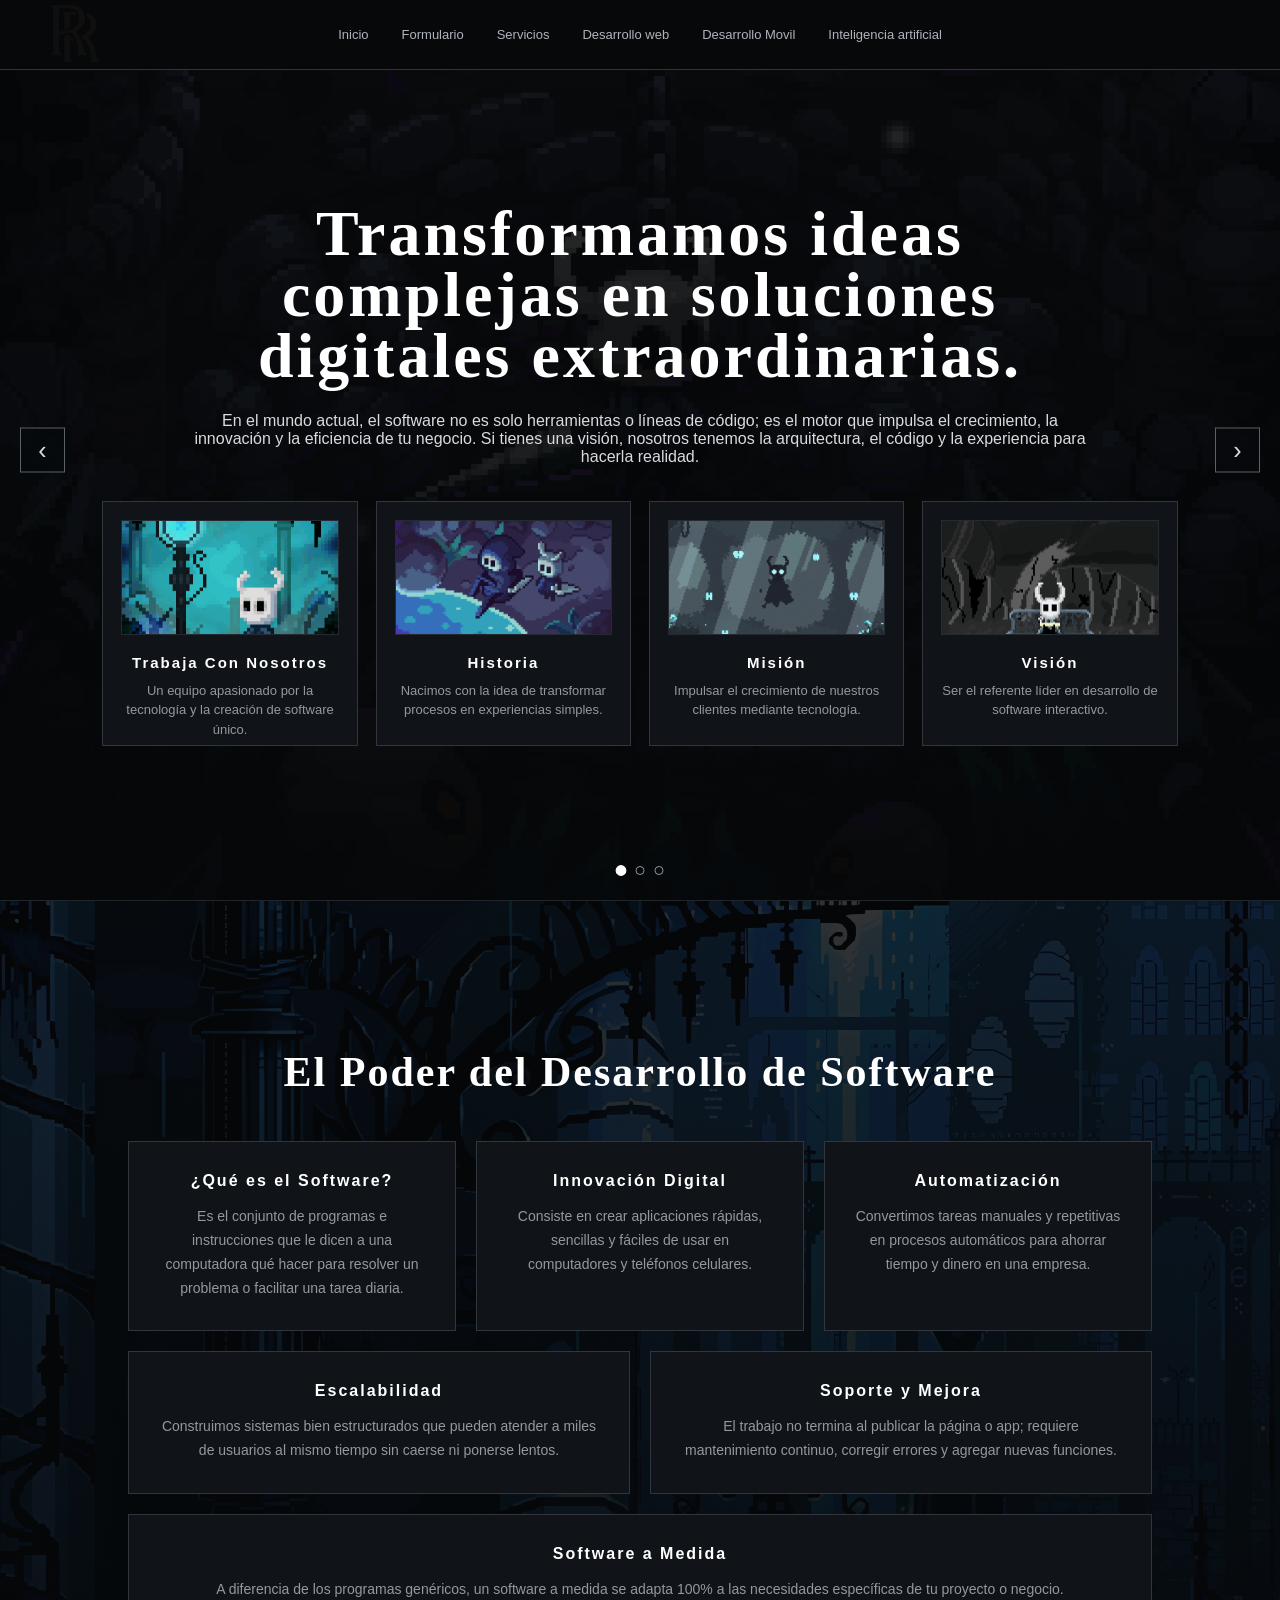
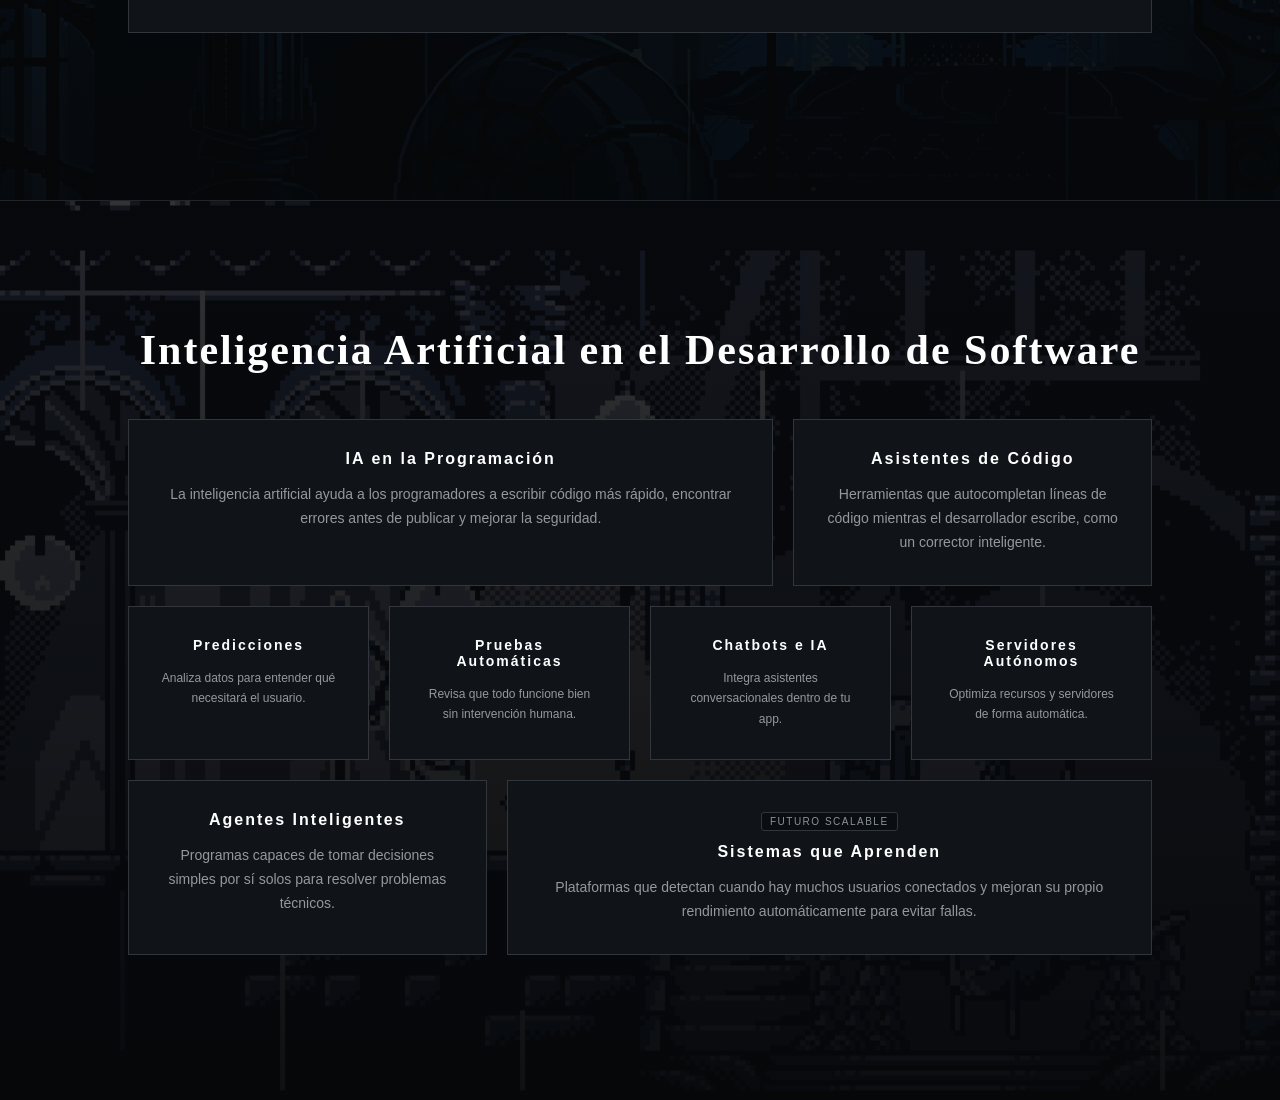
==== index.html @ de7bd237 "Add files via upload" ====
<!DOCTYPE html>
<html lang="es">
<head>
    <meta charset="UTF-8">
    <meta name="viewport" content="width=device-width, initial-scale=1.0">
    <title>Mi Sitio Web - Modo Libro</title>
    <link rel="stylesheet" type="text/css" href="pagina_principal.css">
</head>
<body>

    <div id="menu">
        <img src="logo.webp" alt="Logo RR" class="logo">
        <ul>
            
            <li class="item"><a href="#">Inicio</a></li>
            <li class="item"><a href="formu.html">Formulario</a></li>
            <li class="item"><a href="servicios.html">Servicios</a></li>
            <li class="item"><a href="desarrollo-web.html">Desarrollo web</a></li>
            <li class="item"><a href="desarrollo-movil.html">Desarrollo Movil</a></li>
            <li class="item"><a href="inteligencia.html">Inteligencia artificial</a></li>
         
    </div>

   
    <div class="slider-container" id="slider">
        
        <section class="pantalla pagina-inicio">
            <div class="contenido-seccion">
                
                <div id="texto">  
                    <h1>Transformamos ideas complejas en soluciones digitales extraordinarias.</h1> 
                    <br>
                    En el mundo actual, el software no es solo herramientas o líneas de código; es el motor que impulsa el crecimiento, la innovación y la eficiencia de tu negocio. Si tienes una visión, nosotros tenemos la arquitectura, el código y la experiencia para hacerla realidad.
                </div>

                <div class="contenedor-tarjetas">
                    
                    <a href="trabaja.html">
                        <div class="tarjeta-info">
                            <div class="tarjeta-imagen">
                                <img src="historia.gif" alt="Nosotros">
                            </div>
                            <h3>Trabaja Con Nosotros</h3>
                            <p>Un equipo apasionado por la tecnología y la creación de software único.</p>
                        </div>
                    </a>

                    <a href="historia.html">
                        <div class="tarjeta-info">
                            <div class="tarjeta-imagen">
                                <img src="historia2.webp" alt="Historia">
                            </div>
                            <h3>Historia</h3>
                            <p>Nacimos con la idea de transformar procesos en experiencias simples.</p>
                        </div>
                    </a>

                    <a href="mision.html">
                        <div class="tarjeta-info">
                            <div class="tarjeta-imagen">
                                <img src="hisoria3.gif" alt="Misión">
                            </div>
                            <h3>Misión</h3>
                            <p>Impulsar el crecimiento de nuestros clientes mediante tecnología.</p>
                        </div>
                    </a>

                    <a href="vision.html">
                        <div class="tarjeta-info">
                            <div class="tarjeta-imagen">
                                <img src="historia4.gif" alt="Visión">
                            </div>
                            <h3>Visión</h3>
                            <p>Ser el referente líder en desarrollo de software interactivo.</p>
                        </div>
                    </a>

                </div>

            </div>
        </section>

        <section class="pantalla pagina-servicios">
            <div class="contenido-seccion">
                
                <div id="texto">
                    <h1>Nuestros Servicios</h1>
                    <br>
                    Creamos soluciones tecnológicas a tu medida. Desde páginas web dinámicas hasta integraciones de inteligencia artificial y aplicaciones móviles de alto rendimiento.
                </div>

                <div class="contenedor-tarjetas">
                    
                    <a href="trabaja.html" class="tarjeta-enlace">
                        <div class="tarjeta-info">
                            <div class="tarjeta-imagen">
                                <img src="historia.gif" alt="Nosotros">
                            </div>
                            <h3>Trabaja Con Nosotros</h3>
                            <p>Un equipo apasionado por la tecnología y la creación de software único.</p>
                        </div>
                    </a>

                    <a href="historia.html">
                        <div class="tarjeta-info">
                            <div class="tarjeta-imagen">
                                <img src="historia2.webp" alt="Historia">
                            </div>
                            <h3>Historia</h3>
                            <p>Nacimos con la idea de transformar procesos en experiencias simples.</p>
                        </div>
                    </a>

                    <a href="mision.html">
                        <div class="tarjeta-info">
                            <div class="tarjeta-imagen">
                                <img src="hisoria3.gif" alt="Misión">
                            </div>
                            <h3>Misión</h3>
                            <p>Impulsar el crecimiento de nuestros clientes mediante tecnología.</p>
                        </div>
                    </a>

                    <a href="vision.html">
                        <div class="tarjeta-info">
                            <div class="tarjeta-imagen">
                                <img src="historia4.gif" alt="Visión">
                            </div>
                            <h3>Visión</h3>
                            <p>Ser el referente líder en desarrollo de software interactivo.</p>
                        </div>
                    </a>

                </div>

            </div>
        </section>

        <section class="pantalla pagina-contacto">
            <div class="contenido-seccion">
                
                <div id="texto">
                    <h1>¿Listo para iniciar tu proyecto?</h1>
                    <br>
                    Explora el menú superior para conocer nuestros formularios de contacto, revisar ofertas exclusivas o ver nuestros componentes de hardware recomendados.
                </div>

                <div class="contenedor-tarjetas">
                    
                    <a href="trabaja.html" class="tarjeta-enlace">
                        <div class="tarjeta-info">
                            <div class="tarjeta-imagen">
                                <img src="historia.gif" alt="Nosotros">
                            </div>
                            <h3>Trabaja Con Nosotros</h3>
                            <p>Un equipo apasionado por la tecnología y la creación de software único.</p>
                        </div>
                    </a>

                    <a href="historia.html">
                        <div class="tarjeta-info">
                            <div class="tarjeta-imagen">
                                <img src="historia2.webp" alt="Historia">
                            </div>
                            <h3>Historia</h3>
                            <p>Nacimos con la idea de transformar procesos en experiencias simples.</p>
                        </div>
                    </a>

                    <a href="mision.html">
                        <div class="tarjeta-info">
                            <div class="tarjeta-imagen">
                                <img src="hisoria3.gif" alt="Misión">
                            </div>
                            <h3>Misión</h3>
                            <p>Impulsar el crecimiento de nuestros clientes mediante tecnología.</p>
                        </div>
                    </a>

                    <a href="vision.html">
                        <div class="tarjeta-info">
                            <div class="tarjeta-imagen">
                                <img src="historia4.gif" alt="Visión">
                            </div>
                            <h3>Visión</h3>
                            <p>Ser el referente líder en desarrollo de software interactivo.</p>
                        </div>
                    </a>

                </div>

            </div>
        </section>

    </div>

    <!-- NUEVA SECCIÓN DEBAJO DEL SLIDER COMPLETO -->
<section class="seccion-abajo">
    <div class="contenido-abajo">
        <h2 class="titulo-ia">El Poder del Desarrollo de Software</h2>
        
        <!--  3 Cajas -->
        <div class="contenedor-cajas-nuevas fila-3">
            <div class="caja-opaca">
                <h3>¿Qué es el Software?</h3>
                <p>Es el conjunto de programas e instrucciones que le dicen a una computadora qué hacer para resolver un problema o facilitar una tarea diaria.</p>
            </div>

            <div class="caja-opaca">
                <h3>Innovación Digital</h3>
                <p>Consiste en crear aplicaciones rápidas, sencillas y fáciles de usar en computadores y teléfonos celulares.</p>
            </div>

            <div class="caja-opaca">
                <h3>Automatización</h3>
                <p>Convertimos tareas manuales y repetitivas en procesos automáticos para ahorrar tiempo y dinero en una empresa.</p>
            </div>
        </div>

        <!-- 2 Cajas -->
        <div class="contenedor-cajas-nuevas fila-2">
            <div class="caja-opaca">
                <h3>Escalabilidad</h3>
                <p>Construimos sistemas bien estructurados que pueden atender a miles de usuarios al mismo tiempo sin caerse ni ponerse lentos.</p>
            </div>

            <div class="caja-opaca">
                <h3>Soporte y Mejora</h3>
                <p>El trabajo no termina al publicar la página o app; requiere mantenimiento continuo, corregir errores y agregar nuevas funciones.</p>
            </div>
        </div>

        <!--  1 Caja -->
        <div class="contenedor-cajas-nuevas fila-1">
            <div class="caja-opaca">
                <h3>Software a Medida</h3>
                <p>A diferencia de los programas genéricos, un software a medida se adapta 100% a las necesidades específicas de tu proyecto o negocio.</p>
            </div>
        </div>

    </div>
</section>


<!--  INTELIGENCIA ARTIFICIAL EN EL DESARROLLO DE SOFTWARE -->
<section class="seccion-abajo seccion-ia">
    <div class="contenido-abajo">
        <h2 class="titulo-ia">Inteligencia Artificial en el Desarrollo de Software</h2>
        
   
        <div class="contenedor-cajas-nuevas fila-asimetrica-1">
            <div class="caja-opaca caja-destacada">
           
                <h3>IA en la Programación</h3>
                <p>La inteligencia artificial ayuda a los programadores a escribir código más rápido, encontrar errores antes de publicar y mejorar la seguridad.</p>
            </div>

            <div class="caja-opaca">
                <h3>Asistentes de Código</h3>
                <p>Herramientas que autocompletan líneas de código mientras el desarrollador escribe, como un corrector inteligente.</p>
            </div>
        </div>

    
        <div class="contenedor-cajas-nuevas fila-cuatro">
            <div class="caja-opaca caja-mini">
                <h3>Predicciones</h3>
                <p>Analiza datos para entender qué necesitará el usuario.</p>
            </div>

            <div class="caja-opaca caja-mini">
                <h3>Pruebas Automáticas</h3>
                <p>Revisa que todo funcione bien sin intervención humana.</p>
            </div>

            <div class="caja-opaca caja-mini">
                <h3>Chatbots e IA</h3>
                <p>Integra asistentes conversacionales dentro de tu app.</p>
            </div>

            <div class="caja-opaca caja-mini">
                <h3>Servidores Autónomos</h3>
                <p>Optimiza recursos y servidores de forma automática.</p>
            </div>
        </div>

        <div class="contenedor-cajas-nuevas fila-asimetrica-2">
            <div class="caja-opaca">
                <h3>Agentes Inteligentes</h3>
                <p>Programas capaces de tomar decisiones simples por sí solos para resolver problemas técnicos.</p>
            </div>

            <div class="caja-opaca caja-destacada">
                <span class="badge-ia">Futuro Scalable</span>
                <h3>Sistemas que Aprenden</h3>
                <p>Plataformas que detectan cuando hay muchos usuarios conectados y mejoran su propio rendimiento automáticamente para evitar fallas.</p>
            </div>
        </div>

    </div>
</section>

    <script src="movimiento.js"></script>

</body>
</html>
---- pagina_principal.css ----
* {
    margin: 0;
    padding: 0;
    box-sizing: border-box;
}

html {
    scroll-behavior: smooth;
}

body {
    background: #080a0d;
    color: #d8dce0;
    font-family: Arial, sans-serif;
    overflow-x: hidden;
}



.logo {
width: 50px;
height: auto;
position: absolute;
top: 5px;
left: 50px;
}
/* Menú */

#menu {
    width: 100%;
    height: 70px;
    background: #07080a;
    border-bottom: 1px solid #30353b;
    display: flex;
    align-items: center;
    justify-content: center;
    position: fixed;
    top: 0;
    left: 0;
    z-index: 100;
}

#menu ul {
    list-style: none;
    display: flex;
    align-items: center;
    justify-content: center;
    gap: 5px;
}

#menu li {
    position: relative;
}

#menu a {
    display: block;
    padding: 25px 14px;
    color: #aeb4bb;
    text-decoration: none;
    font-size: 13px;
    transition: 0.3s;
}

#menu a:hover {
    color: white;
}

#menu ul ul {
    display: none;
    position: absolute;
    top: 70px;
    left: 0;
    width: 190px;
    background: #080a0d;
    border: 1px solid #30353b;
    padding: 5px 0;
}

#menu li:hover > ul {
    display: block;
}

#menu ul ul li {
    width: 100%;
}

#menu ul ul a {
    padding: 14px 18px;
    font-size: 12px;
}

#menu ul ul a:hover {
    background: #151a1f;
}

/* Slider */

.slider-container {
    width: 100vw;
    height: 100vh;
    display: flex;
    flex-direction: row;
    overflow: hidden;
    position: relative;
    scroll-behavior: smooth;
}

.pantalla {
    width: 100vw;
    min-width: 100vw;
    height: 100vh;
    min-height: 100vh;
    flex-shrink: 0;
    display: flex;
    align-items: center;
    justify-content: center;
    padding: 110px 8% 60px;
    position: relative;
}

.pagina-inicio {
    background-image:
        linear-gradient(
            rgba(5, 7, 9, 0.82),
            rgba(5, 7, 9, 0.96)
        ),
        url("fondo1.gif");
    background-size: cover;
    background-position: center;
    background-attachment: fixed;
}

.pagina-servicios {
    background-image:
        linear-gradient(
            rgba(5, 7, 9, 0.82),
            rgba(5, 7, 9, 0.96)
        ),
        url("fondos2.gif");
    background-size: cover;
    background-position: center;
    background-attachment: fixed;
    border-left: 1px solid #20252a;
}

.pagina-contacto {
    background-image:
        linear-gradient(
            rgba(5, 7, 9, 0.82),
            rgba(5, 7, 9, 0.96)
        ),
        url("fondo3.gif");
    background-size: cover;
    background-position: center;
    background-attachment: fixed;
    border-left: 1px solid #20252a;
}

.contenido-seccion {
    width: 100%;
    max-width: 1150px;
    display: flex;
    flex-direction: column;
    align-items: center;
    justify-content: center;
    gap: 35px;
}

#texto {
    width: 100%;
    max-width: 900px;
    text-align: center;
    animation: aparecer 0.8s ease;
}

#texto h1,
#texto h2 {
    color: white;
    font-family: Georgia, serif;
    font-size: clamp(38px, 5vw, 70px);
    line-height: 0.95;
    letter-spacing: 3px;
    margin-bottom: 25px;
}

#texto p {
    max-width: 700px;
    margin: auto;
    color: #9ba1a7;
    line-height: 1.8;
    font-size: 15px;
}

.contenedor-tarjetas {
    width: 100%;
    display: grid;
    grid-template-columns: repeat(4, 1fr);
    gap: 18px;
}

.contenedor-tarjetas a {
    text-decoration: none;
    color: inherit;
}

.tarjeta-info {
    width: 100%;
    height: 245px;
    background: #101419;
    border: 1px solid #30363c;
    padding: 18px;
    text-align: center;
    transition: 0.3s;
    overflow: hidden;
}

.tarjeta-info:hover {
    transform: translateY(-7px);
    border-color: #89939c;
    background: #151a1f;
}

.tarjeta-info img {
    width: 100%;
    height: 115px;
    object-fit: cover;
    border: 1px solid #252a30;
    margin-bottom: 15px;
}

.tarjeta-info h3 {
    color: white;
    font-size: 15px;
    letter-spacing: 2px;
    margin-bottom: 10px;
}

.tarjeta-info p {
    color: #92999f;
    font-size: 13px;
    line-height: 1.5;
}

/* Botones */

.slider-anterior,
.slider-siguiente {
    position: fixed;
    top: 50%;
    transform: translateY(-50%);
    width: 45px;
    height: 45px;
    border: 1px solid #596169;
    background: rgba(8, 10, 13, 0.85);
    color: #d8dce0;
    font-size: 25px;
    cursor: pointer;
    z-index: 50;
    transition: 0.3s;
}

.slider-anterior {
    left: 20px;
}

.slider-siguiente {
    right: 20px;
}

.slider-anterior:hover,
.slider-siguiente:hover {
    background: white;
    color: #080a0d;
    border-color: white;
}

.slider-indicadores {
    position: fixed;
    bottom: 25px;
    left: 50%;
    transform: translateX(-50%);
    display: flex;
    gap: 10px;
    z-index: 50;
}

.indicador {
    width: 9px;
    height: 9px;
    border-radius: 50%;
    border: 1px solid #8d969e;
    background: transparent;
    cursor: pointer;
    transition: 0.3s;
}

.indicador.activo {
    background: white;
    border-color: white;
    transform: scale(1.2);
}

/* Parte inferior general */

.seccion-abajo {
    width: 100%;
    min-height: 100vh;
    padding: 120px 10%;
    display: flex;
    align-items: center;
    justify-content: center;
    background-image:
        linear-gradient(
            rgba(5, 7, 9, 0.82),
            rgba(5, 7, 9, 0.96)
        ),
        url("pixell (1).jpg");
    background-size: cover;
    background-position: center;
    border-top: 1px solid #20252a;
}

.contenido-abajo {
    width: 100%;
    max-width: 1100px;
    text-align: center;
}

.contenido-abajo h2 {
    color: white;
    font-family: Georgia, serif;
    font-size: 42px;
    letter-spacing: 2px;
    margin-bottom: 45px;
}

.contenedor-cajas-nuevas {
    display: flex;
    gap: 20px;
    margin-bottom: 20px;
}

/* Estilos de Cajas y EFECTOS HOVER */

.caja-opaca {
    flex: 1;
    background: #101419;
    border: 1px solid #30363c;
    padding: 30px;
    transition: all 0.4s ease;
    cursor: pointer;
}

.caja-opaca:hover {
    transform: translateY(-8px) scale(1.01);
    border-color: #ffffff;
    background: #181f26;
    box-shadow: 0 10px 25px rgba(0, 0, 0, 0.7), 0 0 15px rgba(255, 255, 255, 0.1);
}

.caja-opaca h3 {
    color: white;
    font-size: 16px;
    letter-spacing: 2px;
    margin-bottom: 15px;
    transition: color 0.3s ease;
}

.caja-opaca:hover h3 {
    color: #61afef;
}

.caja-opaca p {
    color: #92999f;
    line-height: 1.7;
    font-size: 14px;
}

/* KEYFRAMES DE ENTRADA DIFERENTES POR CAJA */

/* 1. Entrada desde la Izquierda */
@keyframes entradaIzquierda {
    from {
        opacity: 0;
        transform: translateX(-60px);
    }
    to {
        opacity: 1;
        transform: translateX(0);
    }
}

/* 2. Entrada desde la Derecha */
@keyframes entradaDerecha {
    from {
        opacity: 0;
        transform: translateX(60px);
    }
    to {
        opacity: 1;
        transform: translateX(0);
    }
}

/* 3. Entrada con Zoom / Escalado */
@keyframes entradaZoom {
    from {
        opacity: 0;
        transform: scale(0.8);
    }
    to {
        opacity: 1;
        transform: scale(1);
    }
}

/* 4. Entrada con Rotación Leve */
@keyframes entradaRotativa {
    from {
        opacity: 0;
        transform: translateY(40px) rotate(-3deg);
    }
    to {
        opacity: 1;
        transform: translateY(0) rotate(0deg);
    }
}

/* 5. Entrada desde Abajo */
@keyframes aparecer {
    from {
        opacity: 0;
        transform: translateY(35px);
    }
    to {
        opacity: 1;
        transform: translateY(0);
    }
}

/* ASIGNACIÓN DE ANIMACIONES DE ENTRADA A LAS CAJAS */

/* Sección Desarrollo de Software */
.fila-3 .caja-opaca:nth-child(1) { animation: entradaIzquierda 0.8s ease forwards; }
.fila-3 .caja-opaca:nth-child(2) { animation: entradaZoom 0.8s ease forwards; }
.fila-3 .caja-opaca:nth-child(3) { animation: entradaDerecha 0.8s ease forwards; }

.fila-2 .caja-opaca:nth-child(1) { animation: entradaIzquierda 1s ease forwards; }
.fila-2 .caja-opaca:nth-child(2) { animation: entradaDerecha 1s ease forwards; }

.fila-1 .caja-opaca { animation: entradaRotativa 1.1s ease forwards; }

/* Sección Inteligencia Artificial */
.fila-asimetrica-1 .caja-opaca:nth-child(1) { animation: entradaIzquierda 0.9s ease forwards; }
.fila-asimetrica-1 .caja-opaca:nth-child(2) { animation: entradaDerecha 0.9s ease forwards; }

.fila-cuatro .caja-opaca:nth-child(1) { animation: entradaIzquierda 0.7s ease forwards; }
.fila-cuatro .caja-opaca:nth-child(2) { animation: aparecer 0.8s ease forwards; }
.fila-cuatro .caja-opaca:nth-child(3) { animation: entradaZoom 0.9s ease forwards; }
.fila-cuatro .caja-opaca:nth-child(4) { animation: entradaDerecha 1s ease forwards; }

.fila-asimetrica-2 .caja-opaca:nth-child(1) { animation: entradaRotativa 1s ease forwards; }
.fila-asimetrica-2 .caja-opaca:nth-child(2) { animation: entradaDerecha 1.1s ease forwards; }

/* Configuración de la sección Inteligencia Artificial */

.seccion-ia {
    background-image:
        linear-gradient(
            rgba(5, 7, 9, 0.82),
            rgba(5, 7, 9, 0.96)
        ),
        url("intelii.gif");
    background-size: cover;
    background-position: center;
    border-top: 1px solid #20252a;
}

/* Animaciones y Hover para los Títulos */

#texto h1,
#texto h2,
.contenido-abajo h2,
.titulo-ia {
    position: relative;
    display: inline-block;
    transition: all 0.4s ease;
    animation: brilloTitulo 4s infinite alternate;
    cursor: default;
}

#texto h1:hover,
#texto h2:hover,
.contenido-abajo h2:hover,
.titulo-ia:hover {
    transform: scale(1.03);
    letter-spacing: 4px;
    text-shadow: 0 0 15px rgba(255, 255, 255, 0.6), 0 0 30px rgba(137, 147, 156, 0.4);
    color: #ffffff;
}

@keyframes brilloTitulo {
    0% {
        opacity: 0.85;
        text-shadow: 0 0 2px rgba(255, 255, 255, 0.2);
    }
    100% {
        opacity: 1;
        text-shadow: 0 0 10px rgba(255, 255, 255, 0.5);
    }
}

/* Distribuciones asimétricas para la sección de IA */

.fila-asimetrica-1 {
    display: grid;
    grid-template-columns: 1.8fr 1fr;
    gap: 20px;
    margin-bottom: 20px;
}

.fila-cuatro {
    display: grid;
    grid-template-columns: repeat(4, 1fr);
    gap: 20px;
    margin-bottom: 20px;
}

.fila-asimetrica-2 {
    display: grid;
    grid-template-columns: 1fr 1.8fr;
    gap: 20px;
    margin-bottom: 20px;
}

/* Badges e información secundaria */

.badge-ia {
    display: inline-block;
    font-size: 10px;
    text-transform: uppercase;
    letter-spacing: 1.5px;
    color: #89939c;
    border: 1px solid #30363c;
    padding: 3px 8px;
    border-radius: 3px;
    margin-bottom: 12px;
    background: rgba(8, 10, 13, 0.6);
}

.caja-mini h3 {
    font-size: 14px;
}

.caja-mini p {
    font-size: 12px;
}

/* Responsive */

@media (max-width: 950px) {
    #menu a {
        padding: 25px 8px;
        font-size: 11px;
    }

    .contenedor-tarjetas {
        grid-template-columns: repeat(2, 1fr);
    }

    .tarjeta-info {
        height: 220px;
    }

    .tarjeta-info img {
        height: 90px;
    }

    .slider-anterior {
        left: 10px;
    }

    .slider-siguiente {
        right: 10px;
    }

    .fila-asimetrica-1,
    .fila-cuatro,
    .fila-asimetrica-2 {
        grid-template-columns: 1fr 1fr;
    }
}

@media (max-width: 650px) {
    #menu {
        height: 60px;
    }

    #menu ul {
        gap: 0;
    }

    #menu a {
        padding: 22px 6px;
        font-size: 9px;
    }

    #menu ul ul {
        top: 60px;
    }

    .pantalla {
        padding: 90px 12% 60px;
    }

    #texto h1,
    #texto h2 {
        font-size: 35px;
        letter-spacing: 1px;
    }

    #texto p {
        font-size: 13px;
    }

    .contenedor-tarjetas {
        grid-template-columns: repeat(2, 1fr);
        gap: 10px;
    }

    .tarjeta-info {
        height: 190px;
        padding: 10px;
    }

    .tarjeta-info img {
        height: 70px;
        margin-bottom: 8px;
    }

    .tarjeta-info h3 {
        font-size: 10px;
        letter-spacing: 1px;
    }

    .tarjeta-info p {
        font-size: 10px;
    }

    .slider-anterior,
    .slider-siguiente {
        width: 35px;
        height: 35px;
        font-size: 18px;
    }

    .slider-anterior {
        left: 5px;
    }

    .slider-siguiente {
        right: 5px;
    }

    .contenedor-cajas-nuevas,
    .fila-asimetrica-1,
    .fila-cuatro,
    .fila-asimetrica-2 {
        display: flex;
        flex-direction: column;
    }
}
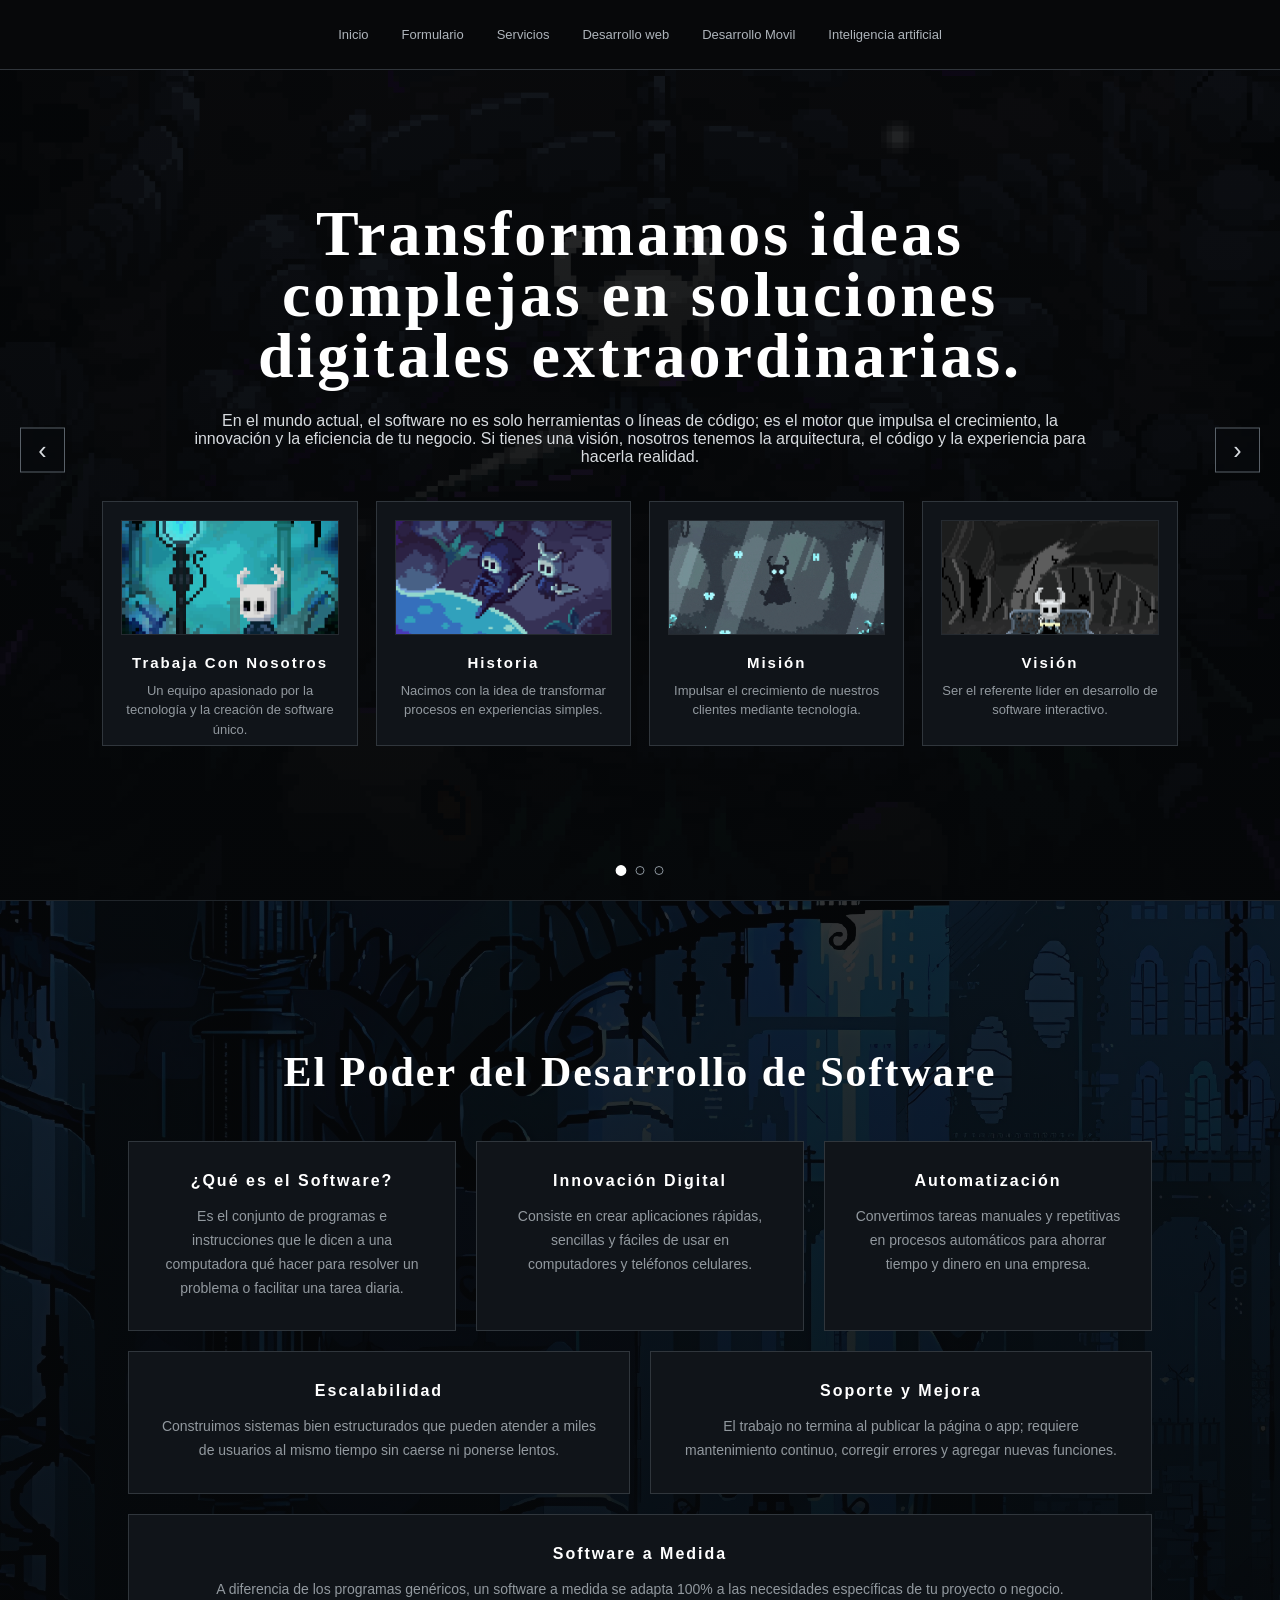
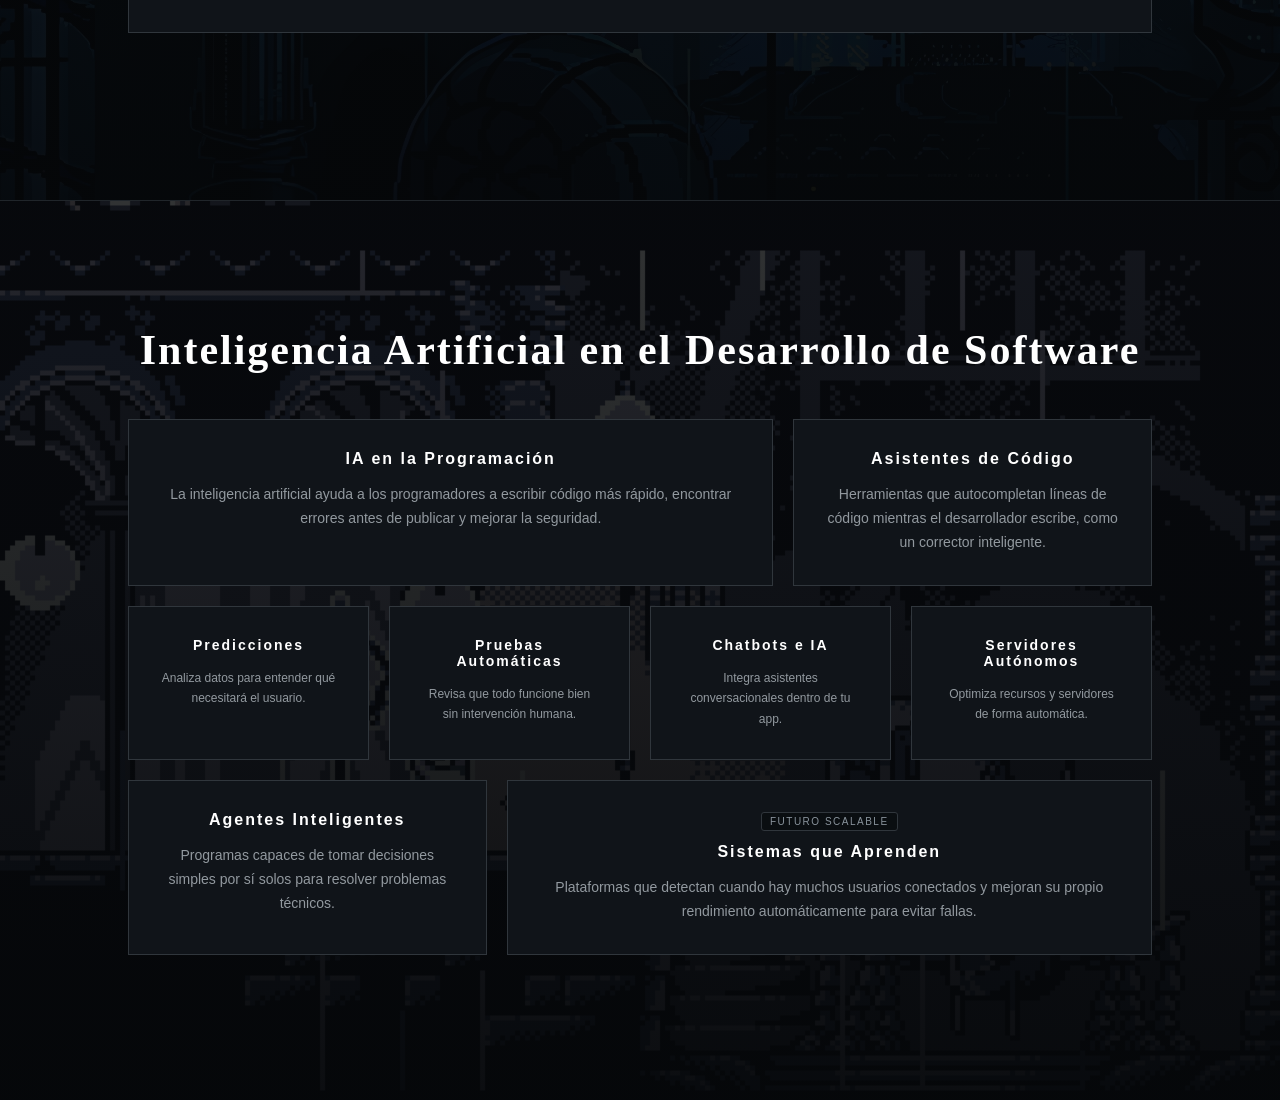
==== commit ee1712de: "Add files via upload" ====
--- a/index.html
+++ b/index.html
@@ -9,7 +9,7 @@
 <body>
 
     <div id="menu">
-        <img src="logo.webp" alt="Logo RR" class="logo">
+   
         <ul>
             
             <li class="item"><a href="#">Inicio</a></li>
--- a/pagina_principal.css
+++ b/pagina_principal.css
@@ -17,13 +17,7 @@
 
 
 
-.logo {
-width: 50px;
-height: auto;
-position: absolute;
-top: 5px;
-left: 50px;
-}
+
 /* Menú */
 
 #menu {
@@ -556,117 +550,61 @@
     font-size: 12px;
 }
 
-/* Responsive */
-
-@media (max-width: 950px) {
-    #menu a {
-        padding: 25px 8px;
-        font-size: 11px;
-    }
-
-    .contenedor-tarjetas {
-        grid-template-columns: repeat(2, 1fr);
-    }
-
-    .tarjeta-info {
-        height: 220px;
-    }
-
-    .tarjeta-info img {
-        height: 90px;
-    }
-
-    .slider-anterior {
-        left: 10px;
-    }
-
-    .slider-siguiente {
-        right: 10px;
-    }
-
-    .fila-asimetrica-1,
-    .fila-cuatro,
-    .fila-asimetrica-2 {
-        grid-template-columns: 1fr 1fr;
-    }
-}
-
-@media (max-width: 650px) {
-    #menu {
-        height: 60px;
-    }
-
-    #menu ul {
-        gap: 0;
-    }
-
-    #menu a {
-        padding: 22px 6px;
-        font-size: 9px;
-    }
-
-    #menu ul ul {
-        top: 60px;
-    }
-
-    .pantalla {
-        padding: 90px 12% 60px;
-    }
-
-    #texto h1,
-    #texto h2 {
-        font-size: 35px;
-        letter-spacing: 1px;
-    }
-
-    #texto p {
-        font-size: 13px;
-    }
-
-    .contenedor-tarjetas {
-        grid-template-columns: repeat(2, 1fr);
-        gap: 10px;
-    }
-
-    .tarjeta-info {
-        height: 190px;
-        padding: 10px;
-    }
-
-    .tarjeta-info img {
-        height: 70px;
-        margin-bottom: 8px;
-    }
-
-    .tarjeta-info h3 {
-        font-size: 10px;
-        letter-spacing: 1px;
-    }
-
-    .tarjeta-info p {
-        font-size: 10px;
-    }
-
-    .slider-anterior,
-    .slider-siguiente {
-        width: 35px;
-        height: 35px;
-        font-size: 18px;
-    }
-
-    .slider-anterior {
-        left: 5px;
-    }
-
-    .slider-siguiente {
-        right: 5px;
-    }
-
-    .contenedor-cajas-nuevas,
-    .fila-asimetrica-1,
-    .fila-cuatro,
-    .fila-asimetrica-2 {
-        display: flex;
-        flex-direction: column;
-    }
-}+
+
+
+
+
+
+
+
+
+
+
+
+@media (max-width: 700px) {
+
+nav {
+    flex-direction: column;
+    gap: 20px;
+}
+
+nav h2 {
+    text-align: center;
+}
+
+nav a {
+    margin: 0 8px;
+    font-size: 14px;
+}
+
+.inicio {
+    text-align: center;
+    align-items: center;
+}
+
+.inicio h1 {
+    font-size: 48px;
+}
+
+.inicio p {
+    font-size: 16px;
+}
+
+section {
+    padding: 60px 0;
+}
+
+section h2 {
+    font-size: 32px;
+}
+
+.tarjetas,
+.pasos,
+.lista,
+.ejemplos-contenedor {
+    grid-template-columns: 1fr;
+}
+
+}
+
